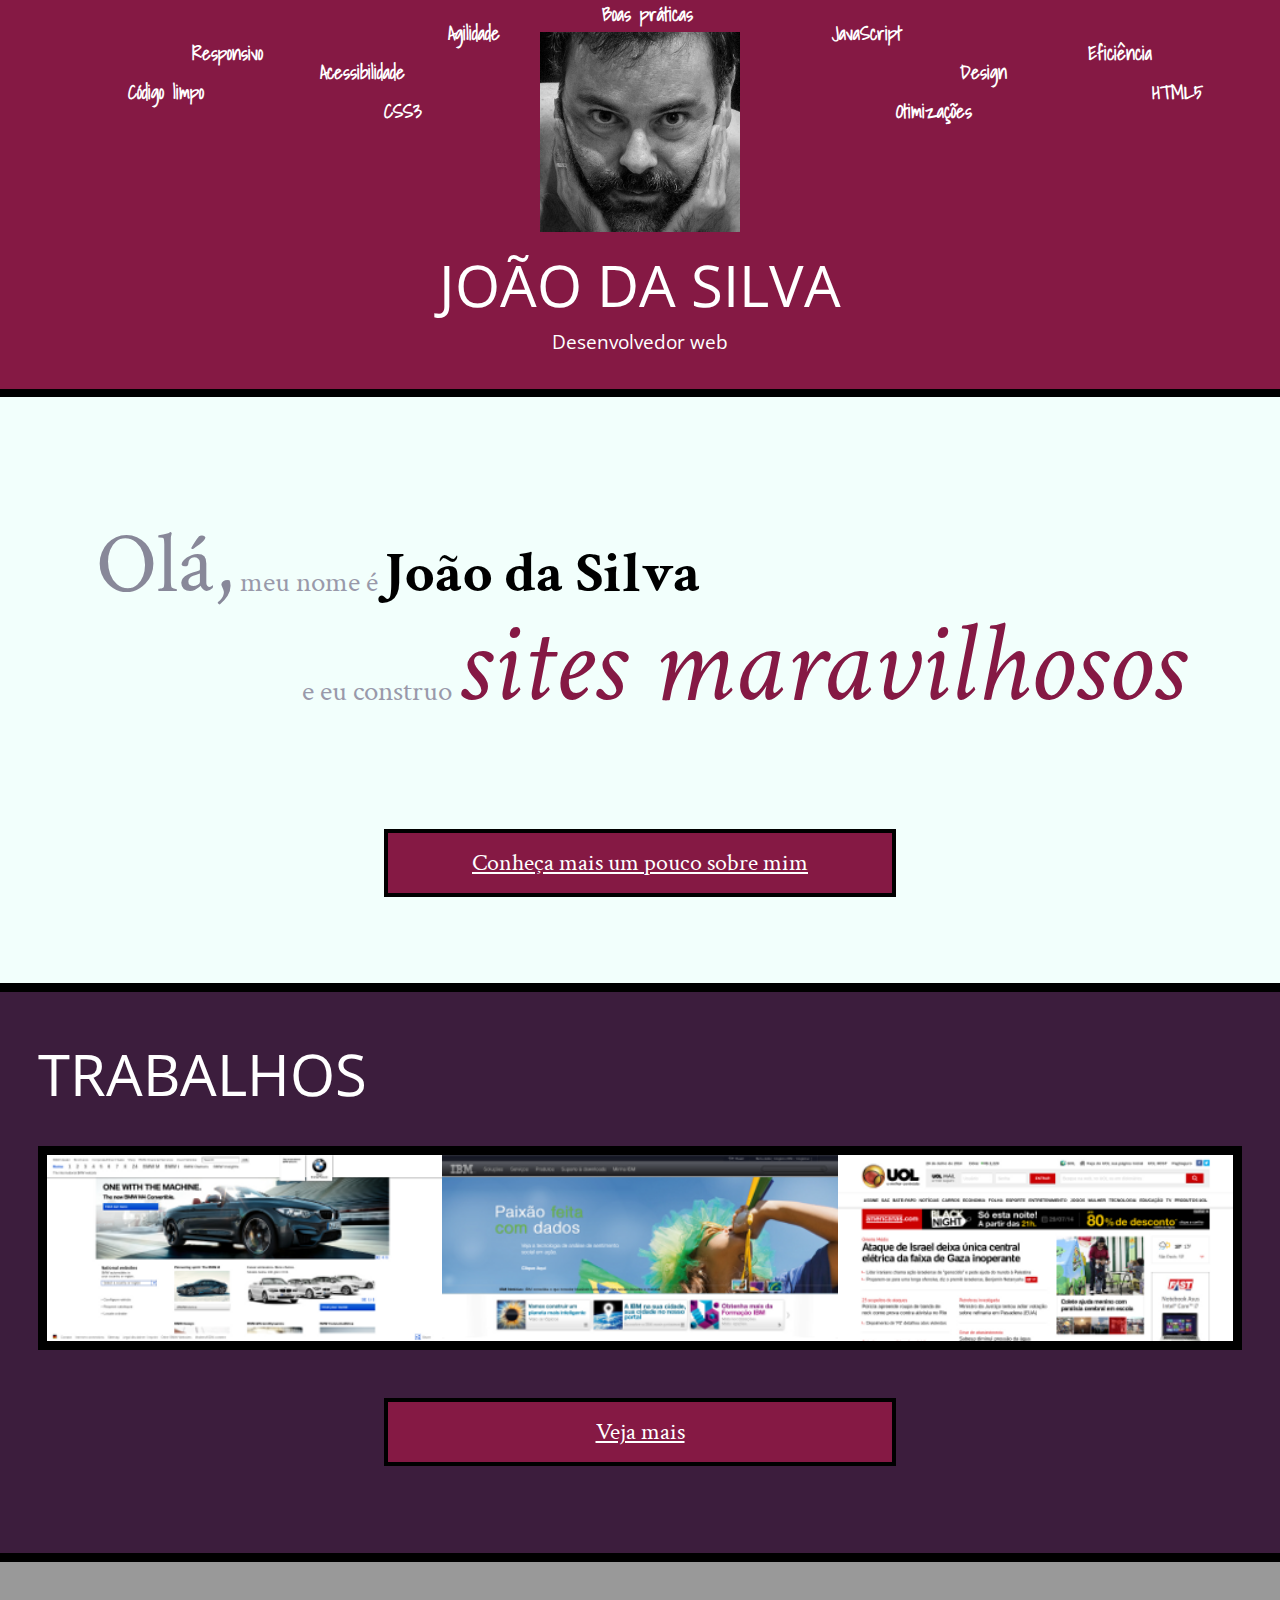
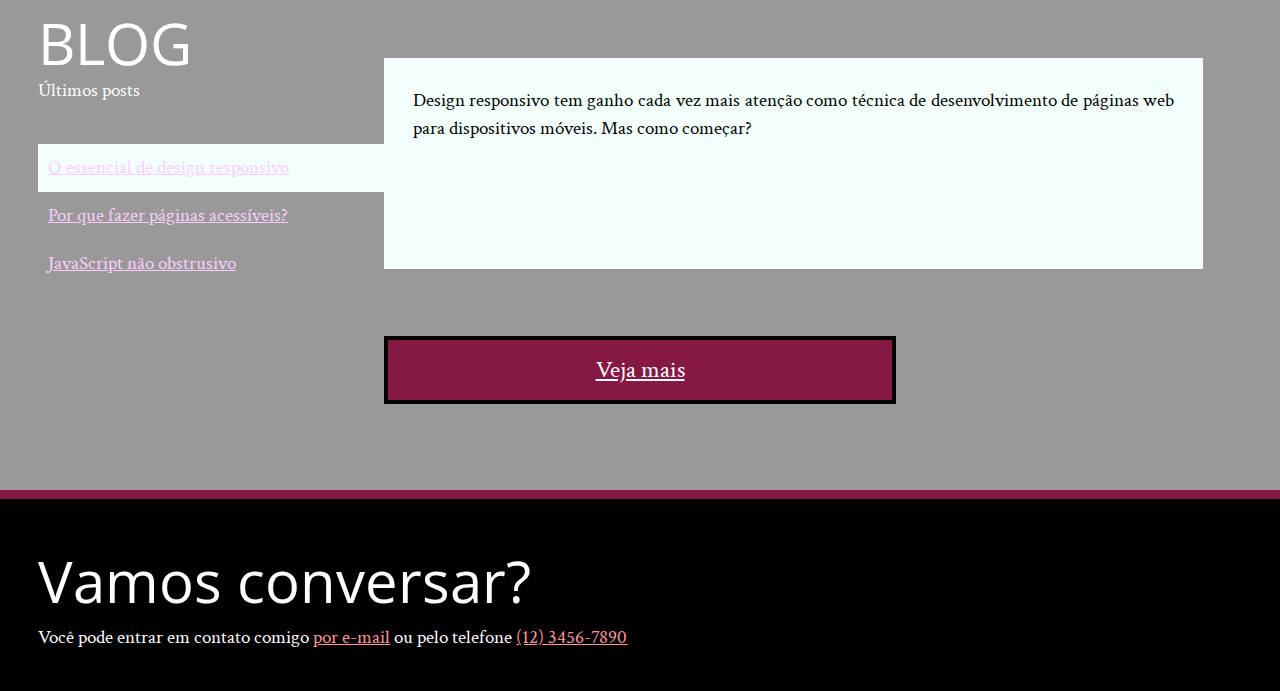
==== index.html @ e2903e5c "Curso HTML & CSS" ====
<!DOCTYPE html>
<html lang="pt">
<head>
    <meta charset="UTF-8">
    <title>João da Silva - Desenvolvedor Web</title>
    <link rel="shortcut icon" href="imagens/favicon.png">
    <link rel="stylesheet" href="css/reset.css">
    <link rel="stylesheet" href="css/site.css">
    <link rel="stylesheet" href="css/index.css">
    <link rel="stylesheet" href="http://fonts.googleapis.com/css?family=Crimson+Text:400,400italic,600">
    <link rel="stylesheet" href="http://fonts.googleapis.com/css?family=Open+Sans+Condensed:700">
    <link rel="stylesheet" href="http://fonts.googleapis.com/css?family=Shadows+Into+Light">
</head>
<body>
<header class="titulo-principal">
    <img class="foto-home" src="imagens/eu.jpg" alt="Foto de João da Silva">
    <h1>João da Silva</h1>
    <p class="subtitulo-principal">Desenvolvedor web</p>
    <ul>
        <li class="palavra-home eficiencia">Eficiência</li>
        <li class="palavra-home boas-praticas">Boas práticas</li>
        <li class="palavra-home codigo-limpo">Código limpo</li>
        <li class="palavra-home css3">CSS3</li>
        <li class="palavra-home html5">HTML5</li>
        <li class="palavra-home javascript">JavaScript</li>
        <li class="palavra-home acessibilidade">Acessibilidade</li>
        <li class="palavra-home responsivo">Responsivo</li>
        <li class="palavra-home otimizacoes">Otimizações</li>
        <li class="palavra-home agilidade">Agilidade</li>
        <li class="palavra-home design">Design</li>
    </ul>
</header>
<main>
    <section class="secao-inicio saudacao">
        <p class="saudacao"><span class="saudacao-inicio">Olá,</span> meu nome é <strong>João da Silva</strong> <span
                class="saudacao-ultima-linha">e eu construo <em>sites maravilhosos</em></span></p>
        <a class="botao-index" href="bio.html">Conheça mais um pouco sobre mim</a>
    </section>
    <section class="secao-inicio trabalhos">
        <h2>Trabalhos</h2>
        <ul>
            <li><img src="imagens/bmw.png" alt="Site da BMW"></li>
            <li><img src="imagens/ibm.png" alt="Site da IBM"></li>
            <li><img src="imagens/uol.png" alt="Site da UOL"></li>
        </ul>
        <a class="botao-index" href="portfolio.html">Veja mais</a>
    </section>
    <section class="secao-inicio blog">
        <h2>Blog</h2>
        <small>Últimos posts</small>
        <ol>
            <li class="mais-recente">
                <a href="blog.html">O essencial de design responsivo</a>
                <p class="inicio-post">
                    Design responsivo tem ganho cada vez mais atenção como técnica de desenvolvimento de páginas web para dispositivos móveis. Mas como começar?
                </p>
            </li>
            <li>
                <a href="blog.html">Por que fazer páginas acessíveis?</a>
            </li>
            <li>
                <a href="blog.html">JavaScript não obstrusivo</a>
            </li>
        </ol>
        <a class="botao-index" href="blog.html">Veja mais</a>
    </section>
</main>
<footer>
    <h2>Vamos conversar?</h2>
    <p>Você pode entrar em contato comigo <a href="contato.html">por e-mail</a> ou pelo telefone <a
            href="tel:+551234567890">(12) 3456-7890</a></p>
</footer>
</body>
</html>
---- css/site.css ----
body {
    font-family: "Crimson Text", "Times New Roman", serif;
    background-color: #F2FFFC;
    font-size: 120%;
    line-height: 1.5;
}

h1,
h2,
.subtitulo-principal {
    font-family: "Open Sans Condensed", "Arial", sans-serif;
}

h1 {
    text-transform: uppercase;
    font-size: 3em;
}

.titulo-principal {
    text-align: center;
    background-color: #851944;
    color: #FFF;
    padding: 2rem;
    border-bottom: .5rem solid #000;
}

.subtitulo-texto {
    font-size: 1.5em;
    clear: both;
}

main a {
    color: #851944;
}

main p {
    text-align: justify;
    margin: 1em 0;
}

.navegacao-site {
    text-align: center;
    background-color: #3C1D3D;
    color: #F2FFFC;
    padding: 1em;
}

.navegacao-site a {
    color: inherit;
    font-family: "Open Sans Condensed", "Arial", sans-serif;
    text-transform: lowercase;
}

.navegacao-site h1 {
    font-size: 1.5em;
    margin-bottom: 1em;
}

.rodape-pagina {
    background-color: #000;
    color: #F2FFFC;
    padding: 1em;
    clear: both;
    position: fixed;
    bottom: 0;
    left: 0;
    width: 100%;
    box-sizing: border-box;
}

.container {
    width: 80ch;
    margin-left: auto;
    margin-right: auto;
    padding: 1.5em 0;
}

strong {
    font-weight: bold;
}

em {
    font-style: italic;
}

.icones-redes-sociais li {
    display: inline-block;
}

.icones-redes-sociais a {
    width: 40px;
    height: 40px;
    display: block;
    text-indent: -99999px;
}

.github {
    background-image: url(../imagens/github.png);
}

.twitter {
    background-image: url(../imagens/twitter.png);
}

.linkedin {
    background-image: url(../imagens/linkedin.png);
}

main {
    width: 80%;
    float: left;
    padding-bottom: 4em;
}

.minha-foto,
.navegacao-site {
    border-left: .5em solid black;
    border-bottom: .5em solid black;
    box-sizing: border-box;
}

.navegacao-site {
    width: 20%;
    float: right;
    position: relative;
    top: 300px;
}

.minha-foto {
    position: absolute;
    top: 0;
    right: 0;
    height: 300px;
}
---- css/index.css ----
header{
    position: relative;
}

.foto-home {
    height: 200px;
}

.palavra-home{
    font-family: "Shadows Into Light", cursive;
    font-weight: bold;
    font-color: #D5447E;
}

.agilidade{
    position: absolute;
    top: 5%;
    left: 35%;
}

.javascript{
    position: absolute;
    top: 5%;
    left: 65%;
}

.responsivo{
    position: absolute;
    top: 10%;
    left: 15%;
}

.eficiencia {
    position: absolute;
    top: 10%;
    left: 85%;
}

.acessibilidade{
    position: absolute;
    top: 15%;
    left: 25%;
}

.design{
    position: absolute;
    top: 15%;
    left: 75%;
}

.codigo-limpo{
    position: absolute;
    top: 20%;
    left: 10%;
}

.html5{
    position: absolute;
    top: 20%;
    left: 90%;
}

.css3{
    position: absolute;
    top: 25%;
    left: 30%;
}

.otimizacoes{
    position: absolute;
    top: 25%;
    left: 70%;
}

.boas-praticas{
    position: absolute;
    top: 0;
    left: 47%;
}

.saudacao p {
    font-size: 1.5em;
    color: #99A;
    line-height: 1;
    padding: 2em;
}
.saudacao-inicio {
    font-size: 3em;
    color: #889;
}
.saudacao-ultima-linha {
    text-align: right;
    display: block;
}
.saudacao strong {
    font-size: 2em;
    color: #000;
}
.saudacao em {
    color: #851944;
    font-size: 4em;
}
.botao-index {
    font-size: 1.25em;
    background-color: #851944;
    color: #FFF;
    padding: .5em;
    border: .2em solid black;
    width: 40ch;
    margin: 2em auto;
    display: block;
    text-align: center;
}
.secao-inicio {
    padding: 2em;
}
.secao-inicio h2 {
    font-size: 3em;
    text-transform: uppercase;
    margin-bottom: .5em;
}
.trabalhos {
    background-color: #3C1D3D;
    border-top: .5em solid #000;
    border-bottom: .5em solid #000;
}
.trabalhos h2 {
    color: #FFF;
}
.trabalhos ul {
    overflow: hidden;
    border: .5em solid black;
}
.trabalhos li {
    float: left;
    width: 33.333%;
}
.trabalhos img {
    width: 100%;
    display: block;
}
.blog {
    background-color: #999;
    color: #FFF;
    border-bottom: .5em solid #851944;
}
.blog small {
    position: relative;
    top: -2em;
}
.blog li a {
    color: #FCF;
    padding: .5em;
    display: block;
}
footer {
    background-color: #000;
    color: #FFF;
    padding: 2em;
}
footer h2 {
    font-size: 3em;
}
footer a {
    color: #F99;
}

main {
    width: 100%;
    padding-bottom: 0;
    float: none;
}

.blog{
    position: relative;
}

.mais-recente{
    background-color: #F2FFFC;
}

.inicio-post{
    position: absolute;
    top: 4em;
    height: 8em;
    left: 30%;
    right: 4em;
    background-color: #F2FFFC;
    color: #000;
    padding: 1.5em;
}

.mais-recente a{
    color: #F26;
}

.blog li{
    width: 30%;
}
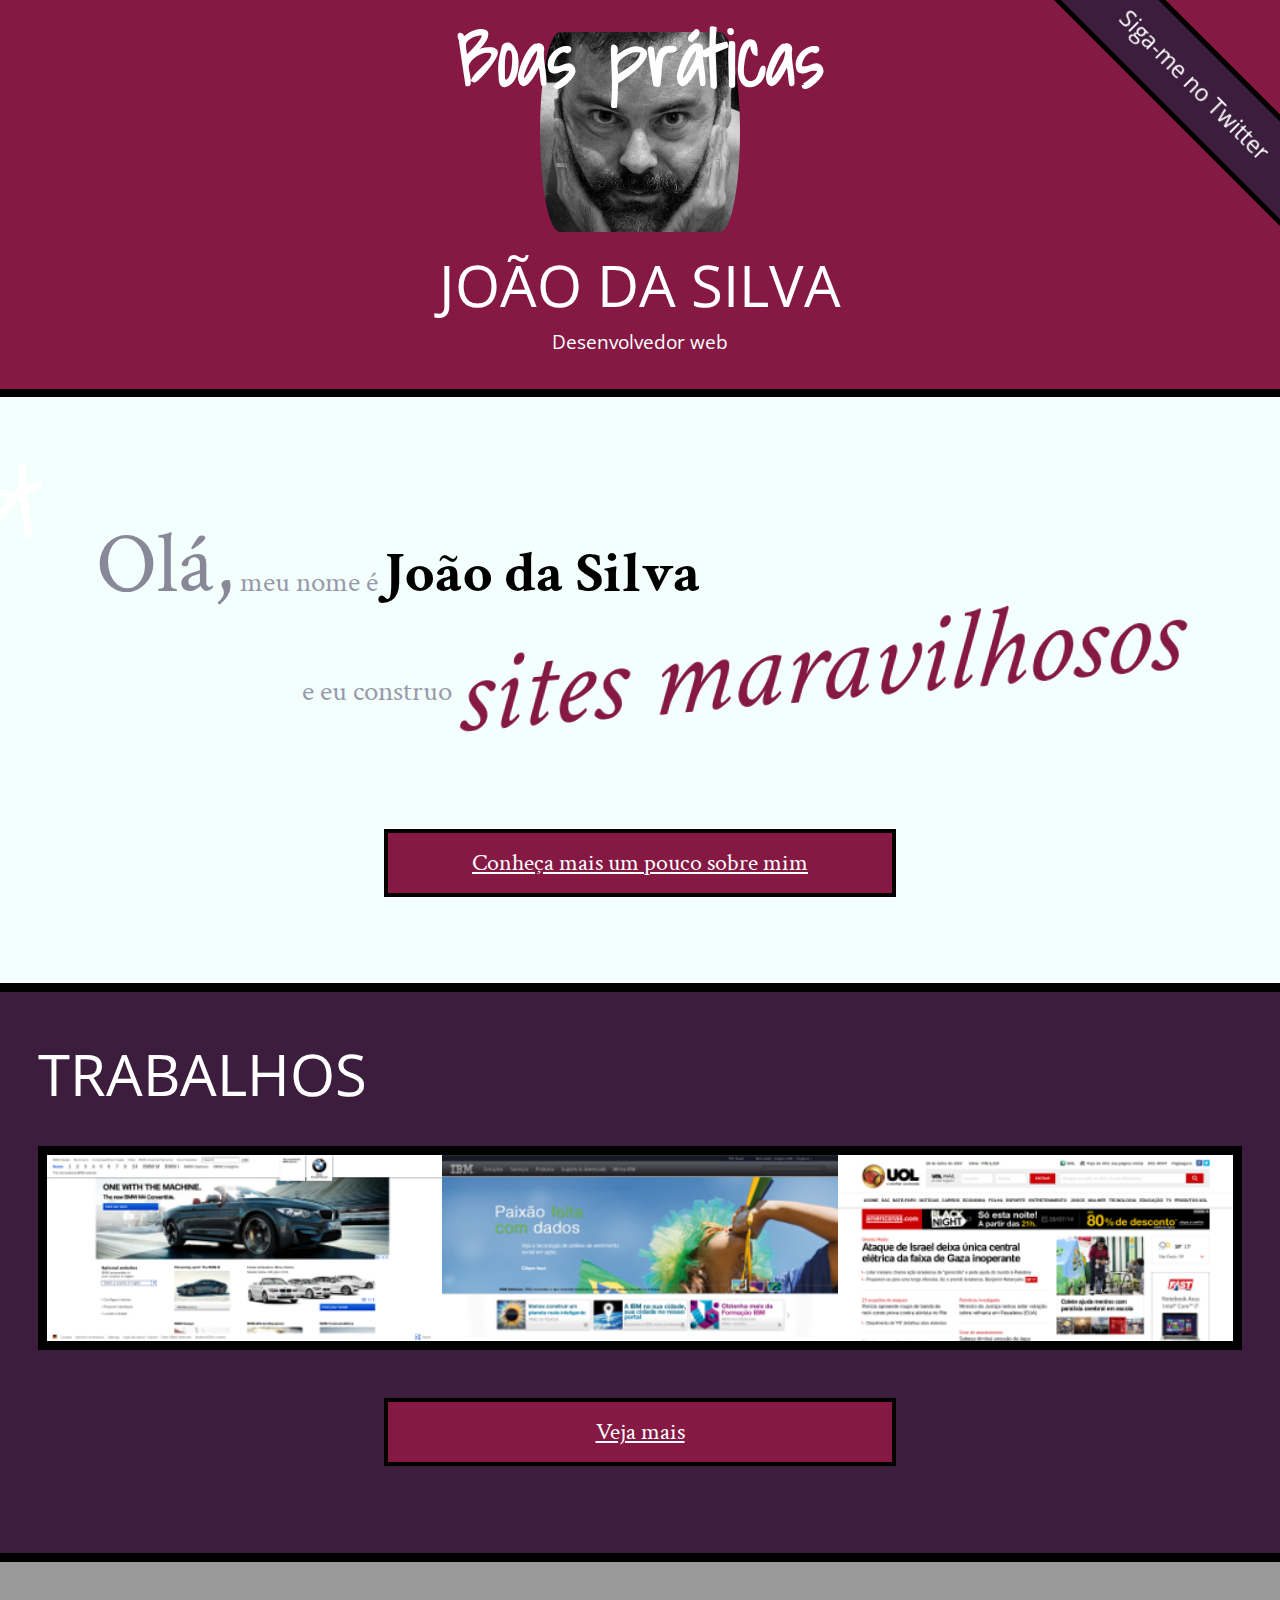
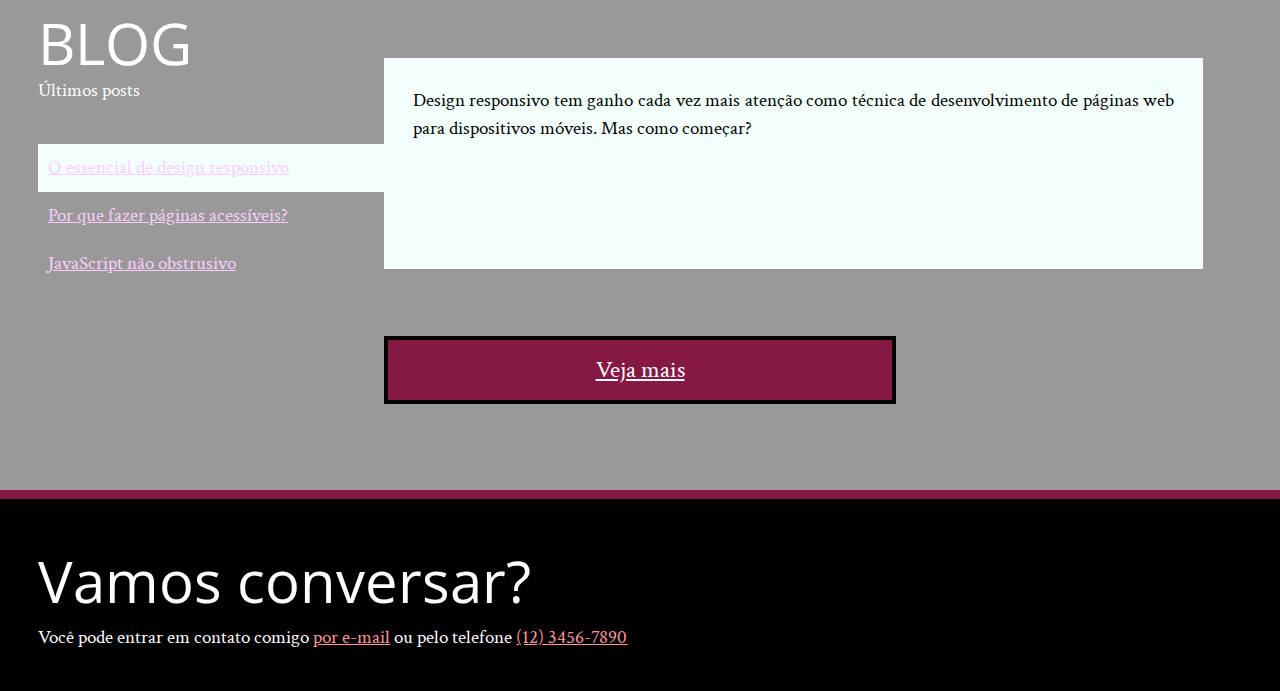
==== commit 54cf5438: "Atualização do código" ====
--- a/index.html
+++ b/index.html
@@ -1,74 +1,76 @@
 <!DOCTYPE html>
 <html lang="pt">
-<head>
-    <meta charset="UTF-8">
-    <title>João da Silva - Desenvolvedor Web</title>
-    <link rel="shortcut icon" href="imagens/favicon.png">
-    <link rel="stylesheet" href="css/reset.css">
-    <link rel="stylesheet" href="css/site.css">
-    <link rel="stylesheet" href="css/index.css">
-    <link rel="stylesheet" href="http://fonts.googleapis.com/css?family=Crimson+Text:400,400italic,600">
-    <link rel="stylesheet" href="http://fonts.googleapis.com/css?family=Open+Sans+Condensed:700">
-    <link rel="stylesheet" href="http://fonts.googleapis.com/css?family=Shadows+Into+Light">
-</head>
-<body>
-<header class="titulo-principal">
-    <img class="foto-home" src="imagens/eu.jpg" alt="Foto de João da Silva">
-    <h1>João da Silva</h1>
-    <p class="subtitulo-principal">Desenvolvedor web</p>
-    <ul>
-        <li class="palavra-home eficiencia">Eficiência</li>
-        <li class="palavra-home boas-praticas">Boas práticas</li>
-        <li class="palavra-home codigo-limpo">Código limpo</li>
-        <li class="palavra-home css3">CSS3</li>
-        <li class="palavra-home html5">HTML5</li>
-        <li class="palavra-home javascript">JavaScript</li>
-        <li class="palavra-home acessibilidade">Acessibilidade</li>
-        <li class="palavra-home responsivo">Responsivo</li>
-        <li class="palavra-home otimizacoes">Otimizações</li>
-        <li class="palavra-home agilidade">Agilidade</li>
-        <li class="palavra-home design">Design</li>
-    </ul>
-</header>
-<main>
-    <section class="secao-inicio saudacao">
-        <p class="saudacao"><span class="saudacao-inicio">Olá,</span> meu nome é <strong>João da Silva</strong> <span
-                class="saudacao-ultima-linha">e eu construo <em>sites maravilhosos</em></span></p>
-        <a class="botao-index" href="bio.html">Conheça mais um pouco sobre mim</a>
-    </section>
-    <section class="secao-inicio trabalhos">
-        <h2>Trabalhos</h2>
-        <ul>
-            <li><img src="imagens/bmw.png" alt="Site da BMW"></li>
-            <li><img src="imagens/ibm.png" alt="Site da IBM"></li>
-            <li><img src="imagens/uol.png" alt="Site da UOL"></li>
+    <head>
+        <meta charset="UTF-8">
+        <title>João da Silva - Desenvolvedor Web</title>
+        <link rel="shortcut icon" href="imagens/favicon.png">
+        <link rel="stylesheet" href="css/reset.css">
+        <link rel="stylesheet" href="css/site.css">
+        <link rel="stylesheet" href="css/index.css">
+        <link rel="stylesheet" href="http://fonts.googleapis.com/css?family=Crimson+Text:400,400italic,600">
+        <link rel="stylesheet" href="http://fonts.googleapis.com/css?family=Open+Sans+Condensed:700">
+        <link rel="stylesheet" href="http://fonts.googleapis.com/css?family=Shadows+Into+Light">
+    </head>
+    <body>
+    <header class="titulo-principal">
+        <img class="foto-home" src="imagens/eu.jpg" alt="Foto de João da Silva">
+        <h1>João da Silva</h1>
+        <p class="subtitulo-principal">Desenvolvedor web</p>
+        <ul class="palavras-home">
+            <li class="palavra-home boas-praticas">Boas práticas</li>
+            <li class="palavra-home codigo-limpo">Código limpo</li>
+            <li class="palavra-home css3">CSS3</li>
+            <li class="palavra-home html5">HTML5</li>
+            <li class="palavra-home javascript">JavaScript</li>
+            <li class="palavra-home acessibilidade">Acessibilidade</li>
+            <li class="palavra-home responsivo">Responsivo</li>
+            <li class="palavra-home otimizacoes">Otimizações</li>
+            <li class="palavra-home agilidade">Agilidade</li>
+            <li class="palavra-home design">Design</li>
+            <li class="palavra-home eficiencia">Eficiência</li>
         </ul>
-        <a class="botao-index" href="portfolio.html">Veja mais</a>
-    </section>
-    <section class="secao-inicio blog">
-        <h2>Blog</h2>
-        <small>Últimos posts</small>
-        <ol>
-            <li class="mais-recente">
-                <a href="blog.html">O essencial de design responsivo</a>
-                <p class="inicio-post">
-                    Design responsivo tem ganho cada vez mais atenção como técnica de desenvolvimento de páginas web para dispositivos móveis. Mas como começar?
-                </p>
-            </li>
-            <li>
-                <a href="blog.html">Por que fazer páginas acessíveis?</a>
-            </li>
-            <li>
-                <a href="blog.html">JavaScript não obstrusivo</a>
-            </li>
-        </ol>
-        <a class="botao-index" href="blog.html">Veja mais</a>
-    </section>
-</main>
-<footer>
-    <h2>Vamos conversar?</h2>
-    <p>Você pode entrar em contato comigo <a href="contato.html">por e-mail</a> ou pelo telefone <a
-            href="tel:+551234567890">(12) 3456-7890</a></p>
-</footer>
-</body>
+        <a class="banner-twitter" href="http://twitter.com/joaodasilva">Siga-me no Twitter</a>
+    </header>
+    <main>
+        <section class="secao-inicio saudacao">
+            <p class="saudacao"><span class="saudacao-inicio">Olá,</span> meu nome é <strong>João da Silva</strong> <span
+                    class="saudacao-ultima-linha">e eu construo <em>sites maravilhosos</em></span></p>
+            <a class="botao-index" href="bio.html">Conheça mais um pouco sobre mim</a>
+        </section>
+        <section class="secao-inicio trabalhos">
+            <h2>Trabalhos</h2>
+            <ul>
+                <li><img src="imagens/bmw.png" alt="Site da BMW"></li>
+                <li><img src="imagens/ibm.png" alt="Site da IBM"></li>
+                <li><img src="imagens/uol.png" alt="Site da UOL"></li>
+            </ul>
+            <a class="botao-index" href="portfolio.html">Veja mais</a>
+        </section>
+        <section class="secao-inicio blog">
+            <h2>Blog</h2>
+            <small>Últimos posts</small>
+            <ol>
+                <li class="mais-recente">
+                    <a href="blog.html">O essencial de design responsivo</a>
+                    <p class="inicio-post">
+                        Design responsivo tem ganho cada vez mais atenção como técnica de desenvolvimento de páginas web
+                        para dispositivos móveis. Mas como começar?
+                    </p>
+                </li>
+                <li>
+                    <a href="blog.html">Por que fazer páginas acessíveis?</a>
+                </li>
+                <li>
+                    <a href="blog.html">JavaScript não obstrusivo</a>
+                </li>
+            </ol>
+            <a class="botao-index" href="blog.html">Veja mais</a>
+        </section>
+    </main>
+    <footer>
+        <h2>Vamos conversar?</h2>
+        <p>Você pode entrar em contato comigo <a href="contato.html">por e-mail</a> ou pelo telefone <a
+                href="tel:+551234567890">(12) 3456-7890</a></p>
+    </footer>
+    </body>
 </html>
--- a/css/site.css
+++ b/css/site.css
@@ -7,7 +7,9 @@
 
 h1,
 h2,
-.subtitulo-principal {
+.subtitulo-principal,
+.banner-twitter
+{
     font-family: "Open Sans Condensed", "Arial", sans-serif;
 }
 
--- a/css/index.css
+++ b/css/index.css
@@ -1,81 +1,110 @@
-header{
+header {
     position: relative;
 }
 
 .foto-home {
     height: 200px;
-}
-
-.palavra-home{
+    border-radius: 10% / 50%;
+}
+
+.palavras-home{
+    perspective: 6px;
+    position: absolute;
+    top: 0;
+    left: 0;
+    width: 100%;
+    height: 100%;
+    font-size: 400%;
+}
+
+.palavra-home {
     font-family: "Shadows Into Light", cursive;
     font-weight: bold;
     font-color: #D5447E;
 }
 
-.agilidade{
+.banner-twitter{
+    width: 14em;
+    line-height: 1em;
+    padding: 1em 0;
+    box-sizing: border-box;
+
+    text-align: center;
+    text-decoration: none;
+    background-color: #3C1D3D;
+    color: #FFF;
+    border: #000 solid 0.25em;
+    font-size: 1.2em;
+
     position: absolute;
-    top: 5%;
+    top: 0%;
+    right: 0%;
+    transform-origin: 0 0;
+    transform: translate(6.5754em, -2.4749em) rotate(45deg);
+}
+
+.eficiencia {
+    top: 50%;
+    left: 60%;
+    transform: translate(-50%, -50%) rotate(-5deg) translateZ(4px);
+}
+
+.codigo-limpo {
+    top: 45%;
+    left: 25%;
+    transform: translate(-50%, -50%) rotate(-10deg) translateZ(2px);
+}
+
+.css3 {
+    top: 55%;
     left: 35%;
-}
-
-.javascript{
-    position: absolute;
-    top: 5%;
+    transform: translate(-50%, -50%) rotate(5deg) translateZ(2px);
+}
+
+.html5 {
+    top: 30%;
     left: 65%;
-}
-
-.responsivo{
-    position: absolute;
-    top: 10%;
-    left: 15%;
-}
-
-.eficiencia {
-    position: absolute;
-    top: 10%;
-    left: 85%;
-}
-
-.acessibilidade{
-    position: absolute;
+    transform: translate(-50%, -50%) rotate(10deg) translateZ(2px);
+}
+
+.javascript {
     top: 15%;
-    left: 25%;
-}
-
-.design{
-    position: absolute;
-    top: 15%;
-    left: 75%;
-}
-
-.codigo-limpo{
-    position: absolute;
-    top: 20%;
-    left: 10%;
-}
-
-.html5{
-    position: absolute;
-    top: 20%;
-    left: 90%;
-}
-
-.css3{
-    position: absolute;
-    top: 25%;
-    left: 30%;
-}
-
-.otimizacoes{
-    position: absolute;
-    top: 25%;
-    left: 70%;
-}
-
-.boas-praticas{
-    position: absolute;
-    top: 0;
-    left: 47%;
+    left: 60%;
+    transform: translate(-50%, -50%) rotate(-5deg) translateZ(1px);
+}
+
+.acessibilidade {
+    top: 30%;
+    left: 35%;
+    transform: translate(-50%, -50%) rotate(-5deg) translateZ(3px);
+}
+
+.responsivo {
+    top: 40%;
+    left: 40%;
+    transform: translate(-50%, -50%) rotate(10deg) translateZ(3px);
+}
+
+.otimizacoes {
+    top: 70%;
+    left: 65%;
+    transform: translate(-50%, -50%) rotate(-5deg) translateZ(2px);
+}
+
+.agilidade {
+    top: 75%;
+    left: 35%;
+    transform: translate(-50%, -50%) rotate(5deg) translateZ(1px);
+}
+
+.design {
+    top: 40%;
+    left: 60%;
+    transform: translate(-50%, -50%) rotate(10deg) translateZ(2px);
+}
+
+.boas-praticas {
+    scale(0.25);
 }
 
 .saudacao p {
@@ -84,22 +113,29 @@
     line-height: 1;
     padding: 2em;
 }
+
 .saudacao-inicio {
     font-size: 3em;
     color: #889;
 }
+
 .saudacao-ultima-linha {
     text-align: right;
     display: block;
 }
+
 .saudacao strong {
     font-size: 2em;
     color: #000;
 }
+
 .saudacao em {
     color: #851944;
     font-size: 4em;
-}
+    transform: rotate(-5deg) skew(-10deg) ;
+    display: inline-block;
+}
+
 .botao-index {
     font-size: 1.25em;
     background-color: #851944;
@@ -111,56 +147,69 @@
     display: block;
     text-align: center;
 }
+
 .secao-inicio {
     padding: 2em;
 }
+
 .secao-inicio h2 {
     font-size: 3em;
     text-transform: uppercase;
     margin-bottom: .5em;
 }
+
 .trabalhos {
     background-color: #3C1D3D;
     border-top: .5em solid #000;
     border-bottom: .5em solid #000;
 }
+
 .trabalhos h2 {
     color: #FFF;
 }
+
 .trabalhos ul {
     overflow: hidden;
     border: .5em solid black;
 }
+
 .trabalhos li {
     float: left;
     width: 33.333%;
 }
+
 .trabalhos img {
     width: 100%;
     display: block;
 }
+
 .blog {
     background-color: #999;
     color: #FFF;
     border-bottom: .5em solid #851944;
 }
+
 .blog small {
     position: relative;
     top: -2em;
 }
+
 .blog li a {
     color: #FCF;
     padding: .5em;
     display: block;
 }
+
 footer {
     background-color: #000;
     color: #FFF;
     padding: 2em;
 }
+
 footer h2 {
     font-size: 3em;
 }
+
 footer a {
     color: #F99;
 }
@@ -171,15 +220,15 @@
     float: none;
 }
 
-.blog{
+.blog {
     position: relative;
 }
 
-.mais-recente{
+.mais-recente {
     background-color: #F2FFFC;
 }
 
-.inicio-post{
+.inicio-post {
     position: absolute;
     top: 4em;
     height: 8em;
@@ -190,10 +239,10 @@
     padding: 1.5em;
 }
 
-.mais-recente a{
+.mais-recente a {
     color: #F26;
 }
 
-.blog li{
+.blog li {
     width: 30%;
 }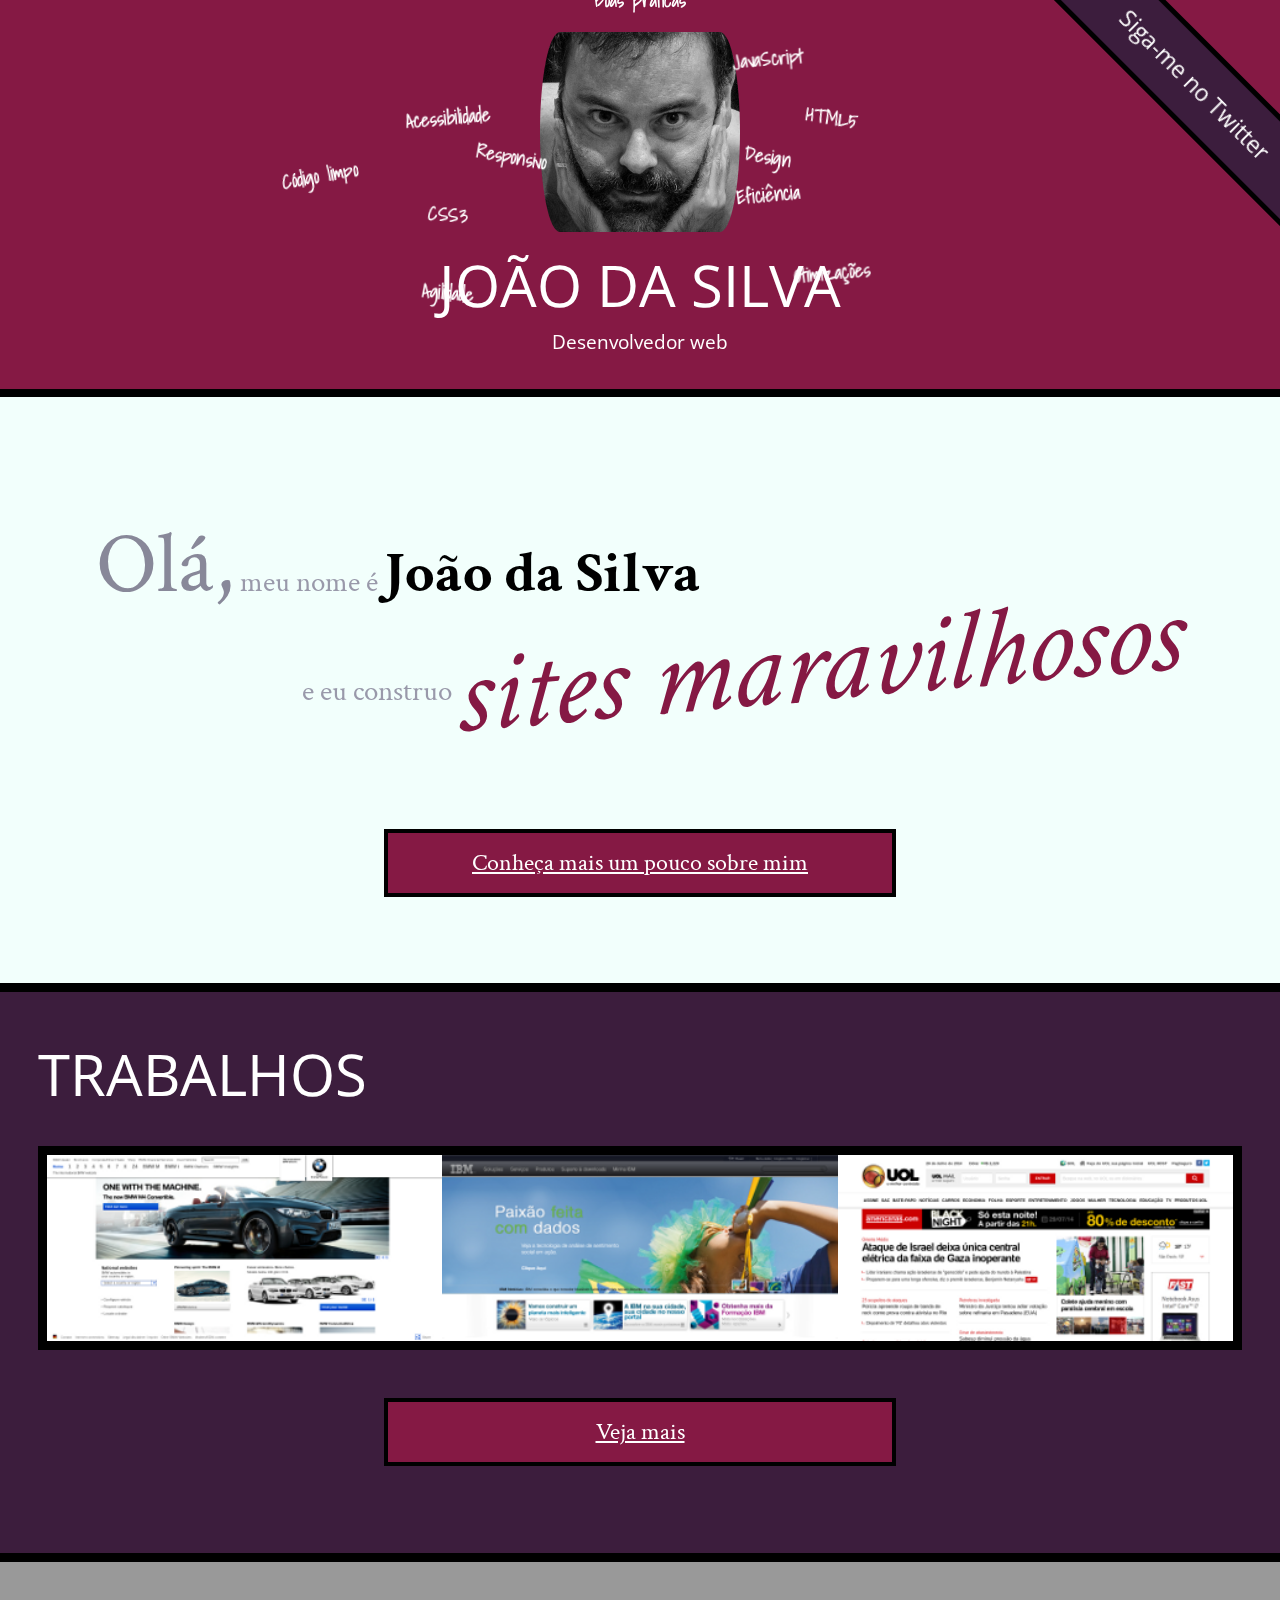
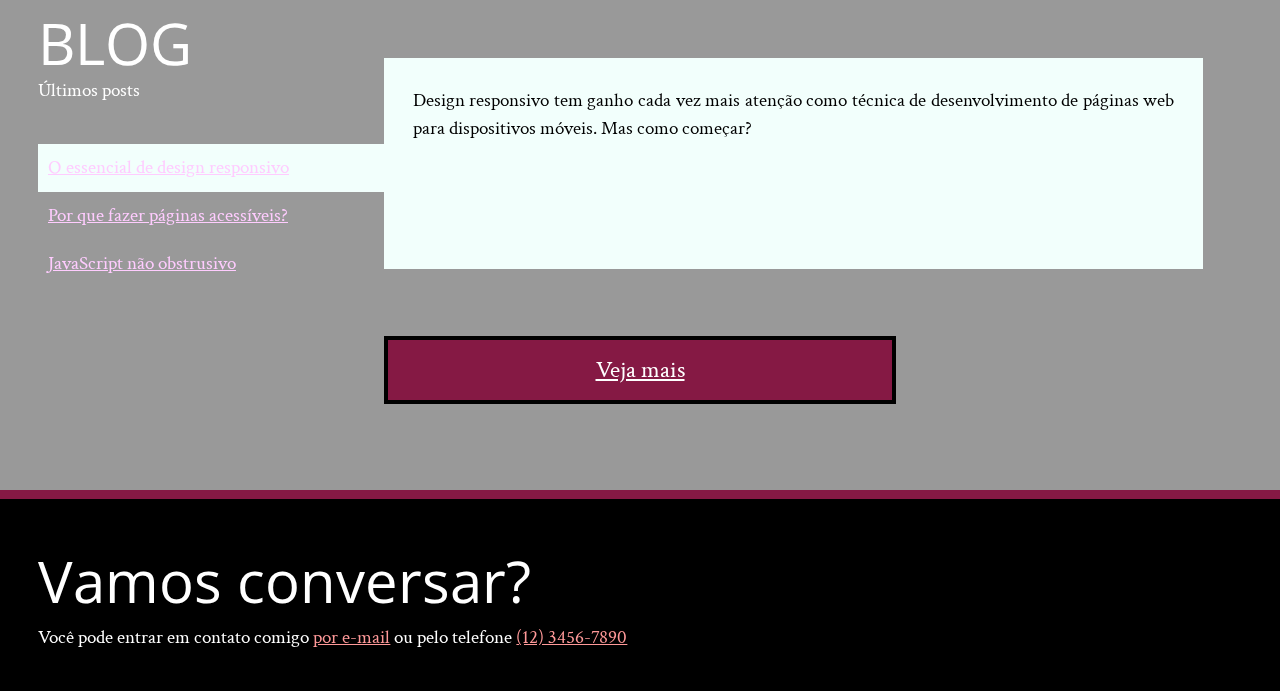
==== commit 14a440a3: "Atualizando novamente o código" ====
--- a/index.html
+++ b/index.html
@@ -12,65 +12,65 @@
         <link rel="stylesheet" href="http://fonts.googleapis.com/css?family=Shadows+Into+Light">
     </head>
     <body>
-    <header class="titulo-principal">
-        <img class="foto-home" src="imagens/eu.jpg" alt="Foto de João da Silva">
-        <h1>João da Silva</h1>
-        <p class="subtitulo-principal">Desenvolvedor web</p>
-        <ul class="palavras-home">
-            <li class="palavra-home boas-praticas">Boas práticas</li>
-            <li class="palavra-home codigo-limpo">Código limpo</li>
-            <li class="palavra-home css3">CSS3</li>
-            <li class="palavra-home html5">HTML5</li>
-            <li class="palavra-home javascript">JavaScript</li>
-            <li class="palavra-home acessibilidade">Acessibilidade</li>
-            <li class="palavra-home responsivo">Responsivo</li>
-            <li class="palavra-home otimizacoes">Otimizações</li>
-            <li class="palavra-home agilidade">Agilidade</li>
-            <li class="palavra-home design">Design</li>
-            <li class="palavra-home eficiencia">Eficiência</li>
-        </ul>
-        <a class="banner-twitter" href="http://twitter.com/joaodasilva">Siga-me no Twitter</a>
-    </header>
-    <main>
-        <section class="secao-inicio saudacao">
-            <p class="saudacao"><span class="saudacao-inicio">Olá,</span> meu nome é <strong>João da Silva</strong> <span
-                    class="saudacao-ultima-linha">e eu construo <em>sites maravilhosos</em></span></p>
-            <a class="botao-index" href="bio.html">Conheça mais um pouco sobre mim</a>
-        </section>
-        <section class="secao-inicio trabalhos">
-            <h2>Trabalhos</h2>
-            <ul>
-                <li><img src="imagens/bmw.png" alt="Site da BMW"></li>
-                <li><img src="imagens/ibm.png" alt="Site da IBM"></li>
-                <li><img src="imagens/uol.png" alt="Site da UOL"></li>
+        <header class="titulo-principal">
+            <img class="foto-home" src="imagens/eu.jpg" alt="Foto de João da Silva">
+            <h1>João da Silva</h1>
+            <p class="subtitulo-principal">Desenvolvedor web</p>
+            <ul class="palavras-home">
+                <li class="palavra-home boas-praticas">Boas práticas</li>
+                <li class="palavra-home codigo-limpo">Código limpo</li>
+                <li class="palavra-home css3">CSS3</li>
+                <li class="palavra-home html5">HTML5</li>
+                <li class="palavra-home javascript">JavaScript</li>
+                <li class="palavra-home acessibilidade">Acessibilidade</li>
+                <li class="palavra-home responsivo">Responsivo</li>
+                <li class="palavra-home otimizacoes">Otimizações</li>
+                <li class="palavra-home agilidade">Agilidade</li>
+                <li class="palavra-home design">Design</li>
+                <li class="palavra-home eficiencia">Eficiência</li>
             </ul>
-            <a class="botao-index" href="portfolio.html">Veja mais</a>
-        </section>
-        <section class="secao-inicio blog">
-            <h2>Blog</h2>
-            <small>Últimos posts</small>
-            <ol>
-                <li class="mais-recente">
-                    <a href="blog.html">O essencial de design responsivo</a>
-                    <p class="inicio-post">
-                        Design responsivo tem ganho cada vez mais atenção como técnica de desenvolvimento de páginas web
-                        para dispositivos móveis. Mas como começar?
-                    </p>
-                </li>
-                <li>
-                    <a href="blog.html">Por que fazer páginas acessíveis?</a>
-                </li>
-                <li>
-                    <a href="blog.html">JavaScript não obstrusivo</a>
-                </li>
-            </ol>
-            <a class="botao-index" href="blog.html">Veja mais</a>
-        </section>
-    </main>
-    <footer>
-        <h2>Vamos conversar?</h2>
-        <p>Você pode entrar em contato comigo <a href="contato.html">por e-mail</a> ou pelo telefone <a
-                href="tel:+551234567890">(12) 3456-7890</a></p>
-    </footer>
+            <a class="banner-twitter" href="http://twitter.com/joaodasilva">Siga-me no Twitter</a>
+        </header>
+        <main>
+            <section class="secao-inicio saudacao">
+                <p class="saudacao"><span class="saudacao-inicio">Olá,</span> meu nome é <strong>João da Silva</strong> <span
+                        class="saudacao-ultima-linha">e eu construo <em>sites maravilhosos</em></span></p>
+                <a class="botao-index" href="bio.html">Conheça mais um pouco sobre mim</a>
+            </section>
+            <section class="secao-inicio trabalhos">
+                <h2>Trabalhos</h2>
+                <ul>
+                    <li><img src="imagens/bmw.png" alt="Site da BMW"></li>
+                    <li><img src="imagens/ibm.png" alt="Site da IBM"></li>
+                    <li><img src="imagens/uol.png" alt="Site da UOL"></li>
+                </ul>
+                <a class="botao-index" href="portfolio.html">Veja mais</a>
+            </section>
+            <section class="secao-inicio blog">
+                <h2>Blog</h2>
+                <small>Últimos posts</small>
+                <ol>
+                    <li class="mais-recente">
+                        <a href="blog.html">O essencial de design responsivo</a>
+                        <p class="inicio-post">
+                            Design responsivo tem ganho cada vez mais atenção como técnica de desenvolvimento de páginas web
+                            para dispositivos móveis. Mas como começar?
+                        </p>
+                    </li>
+                    <li>
+                        <a href="blog.html">Por que fazer páginas acessíveis?</a>
+                    </li>
+                    <li>
+                        <a href="blog.html">JavaScript não obstrusivo</a>
+                    </li>
+                </ol>
+                <a class="botao-index" href="blog.html">Veja mais</a>
+            </section>
+        </main>
+        <footer>
+            <h2>Vamos conversar?</h2>
+            <p>Você pode entrar em contato comigo <a href="contato.html">por e-mail</a> ou pelo telefone <a
+                    href="tel:+551234567890">(12) 3456-7890</a></p>
+        </footer>
     </body>
 </html>
--- a/css/index.css
+++ b/css/index.css
@@ -7,20 +7,26 @@
     border-radius: 10% / 50%;
 }
 
+body{
+    perspective: 6px;
+    perspective-origin: 50% 160px;
+}
+
 .palavras-home{
-    perspective: 6px;
+    transform-style: preserve-3d;
     position: absolute;
     top: 0;
     left: 0;
     width: 100%;
     height: 100%;
-    font-size: 400%;
 }
 
 .palavra-home {
     font-family: "Shadows Into Light", cursive;
     font-weight: bold;
     font-color: #D5447E;
+    font-size: 400%;
+    position: absolute;
 }
 
 .banner-twitter{
@@ -46,65 +52,67 @@
 .eficiencia {
     top: 50%;
     left: 60%;
-    transform: translate(-50%, -50%) rotate(-5deg) translateZ(4px);
+    transform: translate(-50%, -50%) translateZ(4px) rotate(-5deg)  scale(0.25);
 }
 
 .codigo-limpo {
     top: 45%;
     left: 25%;
-    transform: translate(-50%, -50%) rotate(-10deg) translateZ(2px);
+    transform: translate(-50%, -50%) translateZ(2px) rotate(-10deg) scale(0.25);
 }
 
 .css3 {
     top: 55%;
     left: 35%;
-    transform: translate(-50%, -50%) rotate(5deg) translateZ(2px);
+    transform: translate(-50%, -50%) translateZ(2px) rotate(5deg) scale(0.25);
 }
 
 .html5 {
     top: 30%;
     left: 65%;
-    transform: translate(-50%, -50%) rotate(10deg) translateZ(2px);
+    transform: translate(-50%, -50%) translateZ(2px) rotate(10deg) scale(0.25);
 }
 
 .javascript {
     top: 15%;
     left: 60%;
-    transform: translate(-50%, -50%) rotate(-5deg) translateZ(1px);
+    transform: translate(-50%, -50%) translateZ(1px) rotate(-5deg) scale(0.25);
 }
 
 .acessibilidade {
     top: 30%;
     left: 35%;
-    transform: translate(-50%, -50%) rotate(-5deg) translateZ(3px);
+    transform: translate(-50%, -50%) translateZ(3px) rotate(-5deg) scale(0.25);
 }
 
 .responsivo {
     top: 40%;
     left: 40%;
-    transform: translate(-50%, -50%) rotate(10deg) translateZ(3px);
+    transform: translate(-50%, -50%) translateZ(3px) rotate(10deg) scale(0.25);
 }
 
 .otimizacoes {
     top: 70%;
     left: 65%;
-    transform: translate(-50%, -50%) rotate(-5deg) translateZ(2px);
+    transform: translate(-50%, -50%) translateZ(2px) rotate(-5deg) scale(0.25);
 }
 
 .agilidade {
     top: 75%;
     left: 35%;
-    transform: translate(-50%, -50%) rotate(5deg) translateZ(1px);
+    transform: translate(-50%, -50%)translateZ(1px) rotate(5deg)  scale(0.25);
 }
 
 .design {
     top: 40%;
     left: 60%;
-    transform: translate(-50%, -50%) rotate(10deg) translateZ(2px);
+    transform: translate(-50%, -50%) translateZ(2px) rotate(10deg) scale(0.25);
 }
 
 .boas-praticas {
-    scale(0.25);
+    top: 0;
+    left: 50%;
+    transform: translate(-50%, -50%) translateZ(-0.5px) scale(0.25);
 }
 
 .saudacao p {
@@ -184,6 +192,7 @@
 }
 
 .blog {
+    position: relative;
     background-color: #999;
     color: #FFF;
     border-bottom: .5em solid #851944;
@@ -192,6 +201,10 @@
 .blog small {
     position: relative;
     top: -2em;
+}
+
+.blog li {
+    width: 30%;
 }
 
 .blog li a {
@@ -218,10 +231,6 @@
     width: 100%;
     padding-bottom: 0;
     float: none;
-}
-
-.blog {
-    position: relative;
 }
 
 .mais-recente {
@@ -241,8 +250,4 @@
 
 .mais-recente a {
     color: #F26;
-}
-
-.blog li {
-    width: 30%;
 }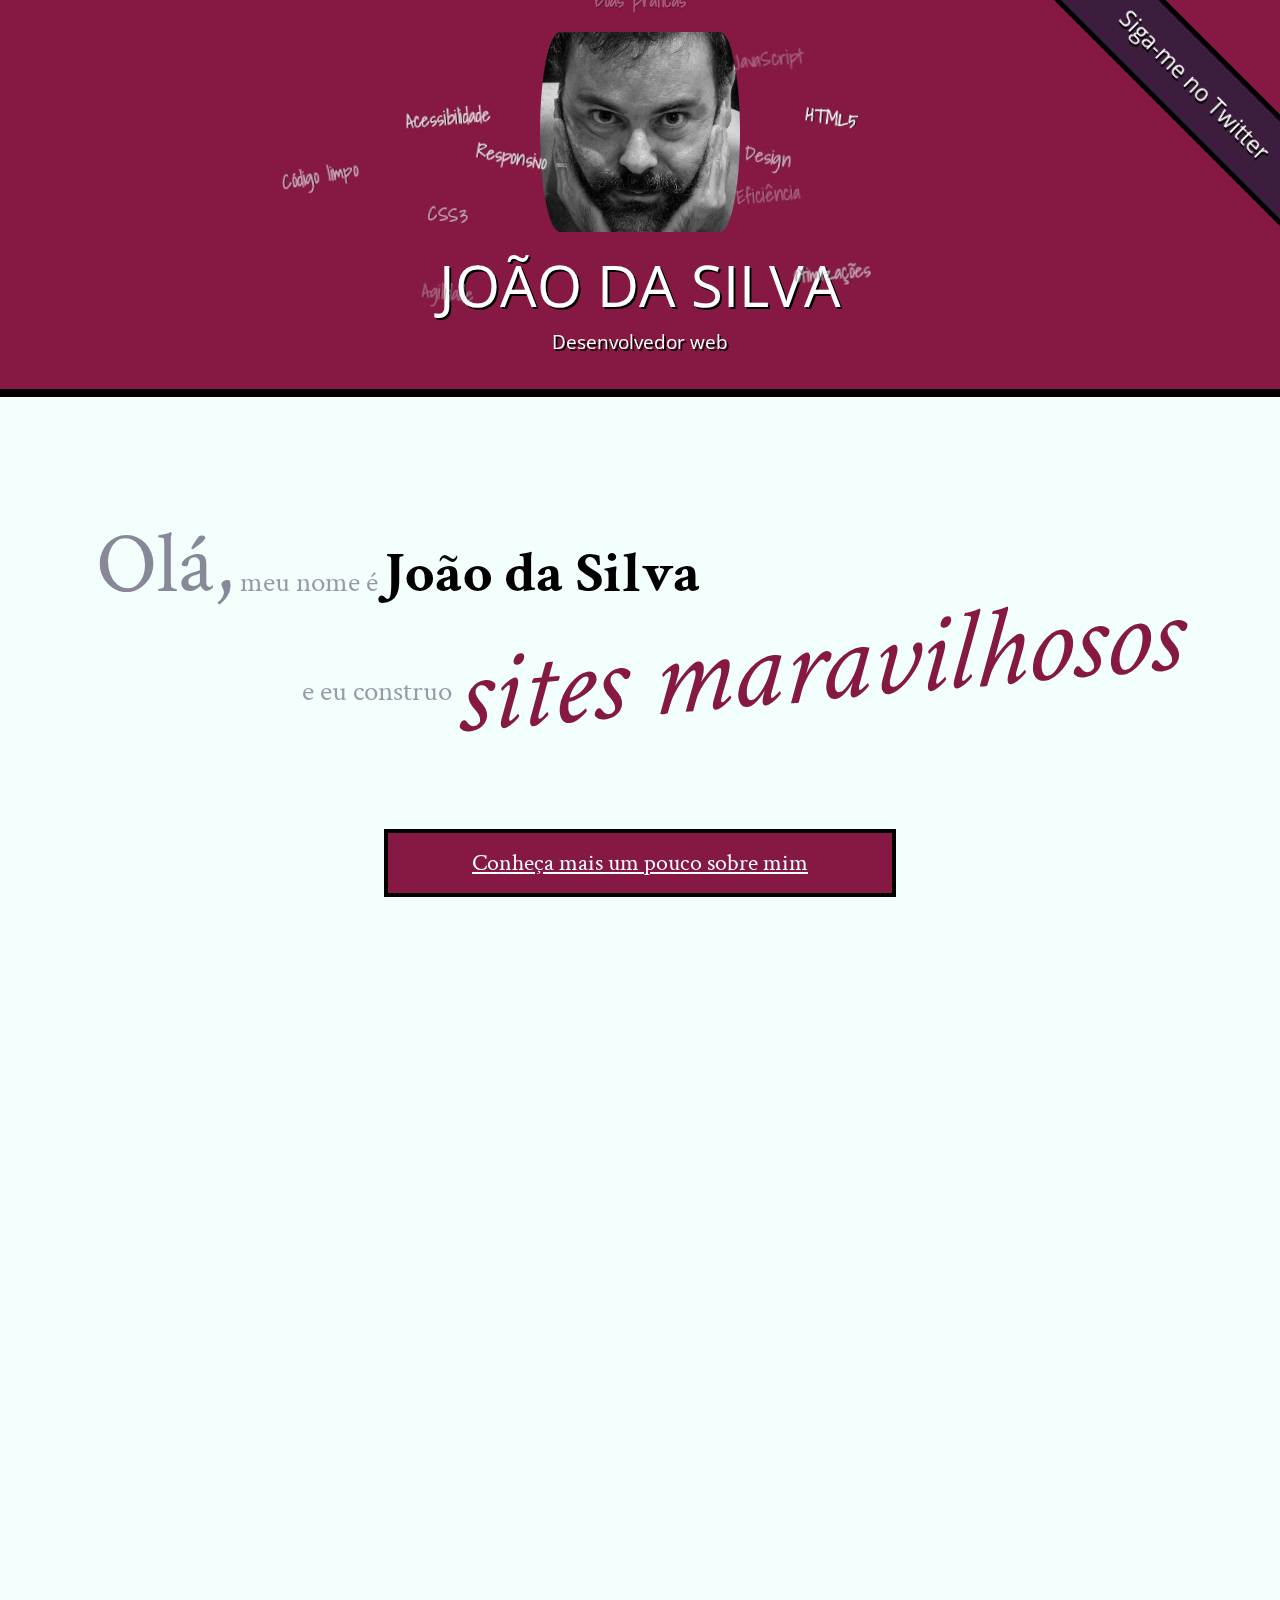
==== commit b70331b1: "Atualizando novamente" ====
--- a/index.html
+++ b/index.html
@@ -47,21 +47,30 @@
                 <a class="botao-index" href="portfolio.html">Veja mais</a>
             </section>
             <section class="secao-inicio blog">
-                <h2>Blog</h2>
+                <h2 class="ultimos-posts">Blog</h2>
                 <small>Últimos posts</small>
                 <ol>
-                    <li class="mais-recente">
+                    <li class="mais-recente" tabindex="1">
                         <a href="blog.html">O essencial de design responsivo</a>
                         <p class="inicio-post">
                             Design responsivo tem ganho cada vez mais atenção como técnica de desenvolvimento de páginas web
                             para dispositivos móveis. Mas como começar?
                         </p>
                     </li>
-                    <li>
+                    <li tabindex="1">
                         <a href="blog.html">Por que fazer páginas acessíveis?</a>
+                        <p class="inicio-post">
+                            Tem se falado cada vez sobe a acessibilidade na web. Há diversas técnicas e diretivas a serem
+                            seguidas, inclusive da própria W3C. Mas vale a pena investir nisso?
+                        </p>
                     </li>
-                    <li>
+                    <li tabindex="1">
                         <a href="blog.html">JavaScript não obstrusivo</a>
+                        <p class="inicio-post">
+                            JavaScript é uma linguagem essencial hoje em dia para criar páginas ricas, interativas e
+                            dinâmicas. Porém, há alguns cuidados que devem ser tomados ao colocarmos código JavaScript
+                            em nossas páginas.
+                        </p>
                     </li>
                 </ol>
                 <a class="botao-index" href="blog.html">Veja mais</a>
--- a/css/site.css
+++ b/css/site.css
@@ -24,6 +24,7 @@
     color: #FFF;
     padding: 2rem;
     border-bottom: .5rem solid #000;
+    text-shadow: 2px 2px #000;
 }
 
 .subtitulo-texto {
@@ -59,16 +60,18 @@
 }
 
 .rodape-pagina {
-    background-color: #000;
+    background-image: radial-gradient(ellipse at left bottom, rgba(60, 29, 61, 0.8) 65%,
+        black 65%,
+        black 70%,
+        transparent 70%);
+    width: 25%;
     color: #F2FFFC;
     padding: 1em;
     clear: both;
     position: fixed;
     bottom: 0;
     left: 0;
-    width: 100%;
-    box-sizing: border-box;
-}
+ }
 
 .container {
     width: 80ch;
@@ -134,3 +137,13 @@
     right: 0;
     height: 300px;
 }
+
+main a:hover,
+footer a:hover,
+main a:focus, footer a:focus{
+    background-color: red;
+}
+
+aside a:hover, aside a:focus{
+    text-shadow: 0 0 2px pink;
+}--- a/css/index.css
+++ b/css/index.css
@@ -1,3 +1,7 @@
+header h1{
+    text-shadow: 2px 2px #000;
+}
+
 header {
     position: relative;
 }
@@ -49,22 +53,30 @@
     transform: translate(6.5754em, -2.4749em) rotate(45deg);
 }
 
+html, body{
+    height: 100%;
+    overflow-x: hidden;
+}
+
 .eficiencia {
     top: 50%;
     left: 60%;
     transform: translate(-50%, -50%) translateZ(4px) rotate(-5deg)  scale(0.25);
+    opacity: .3;
 }
 
 .codigo-limpo {
     top: 45%;
     left: 25%;
     transform: translate(-50%, -50%) translateZ(2px) rotate(-10deg) scale(0.25);
+    opacity: .6;
 }
 
 .css3 {
     top: 55%;
     left: 35%;
     transform: translate(-50%, -50%) translateZ(2px) rotate(5deg) scale(0.25);
+    opacity: .6;
 }
 
 .html5 {
@@ -77,42 +89,49 @@
     top: 15%;
     left: 60%;
     transform: translate(-50%, -50%) translateZ(1px) rotate(-5deg) scale(0.25);
+    opacity: .3;
 }
 
 .acessibilidade {
     top: 30%;
     left: 35%;
     transform: translate(-50%, -50%) translateZ(3px) rotate(-5deg) scale(0.25);
+    opacity: .8;
 }
 
 .responsivo {
     top: 40%;
     left: 40%;
     transform: translate(-50%, -50%) translateZ(3px) rotate(10deg) scale(0.25);
+    opacity: .8;
 }
 
 .otimizacoes {
     top: 70%;
     left: 65%;
     transform: translate(-50%, -50%) translateZ(2px) rotate(-5deg) scale(0.25);
+    opacity: .6;
 }
 
 .agilidade {
     top: 75%;
     left: 35%;
     transform: translate(-50%, -50%)translateZ(1px) rotate(5deg)  scale(0.25);
+    opacity: .3;
 }
 
 .design {
     top: 40%;
     left: 60%;
     transform: translate(-50%, -50%) translateZ(2px) rotate(10deg) scale(0.25);
+    opacity: .6;
 }
 
 .boas-praticas {
     top: 0;
     left: 50%;
     transform: translate(-50%, -50%) translateZ(-0.5px) scale(0.25);
+    opacity: .3;
 }
 
 .saudacao p {
@@ -164,12 +183,18 @@
     font-size: 3em;
     text-transform: uppercase;
     margin-bottom: .5em;
+    text-shadow: 2px 2px #000;
 }
 
 .trabalhos {
     background-color: #3C1D3D;
     border-top: .5em solid #000;
     border-bottom: .5em solid #000;
+    background-image: linear-gradient(135deg, transparent, transparent 14px, rgba(0,0,0,.1) 14px, rgba(0,0,0,.1) 15px,
+            transparent 15px, transparent);
+    background-size: 20px 20px;
+    background-attachment: fixed;
+
 }
 
 .trabalhos h2 {
@@ -196,6 +221,10 @@
     background-color: #999;
     color: #FFF;
     border-bottom: .5em solid #851944;
+    background-image: linear-gradient(135deg, transparent, transparent 14px, rgba(255,255,255,.1) 14px,
+            rgba(255,255,255,.1) 15px, transparent 15px, transparent);
+    background-size: 20px 20px;
+    background-attachment: fixed;
 }
 
 .blog small {
@@ -231,10 +260,6 @@
     width: 100%;
     padding-bottom: 0;
     float: none;
-}
-
-.mais-recente {
-    background-color: #F2FFFC;
 }
 
 .inicio-post {
@@ -246,8 +271,16 @@
     background-color: #F2FFFC;
     color: #000;
     padding: 1.5em;
-}
-
-.mais-recente a {
+    display: none;
+}
+
+.ultimos-posts a:hover + .inicio-post,
+.ultimos-posts a:focus + .inicio-post{
+    display: block;
+}
+
+.ultimos-posts a:hover,
+.ultimos-posts a:focus{
+    background-color: #F2FFFC;
     color: #F26;
 }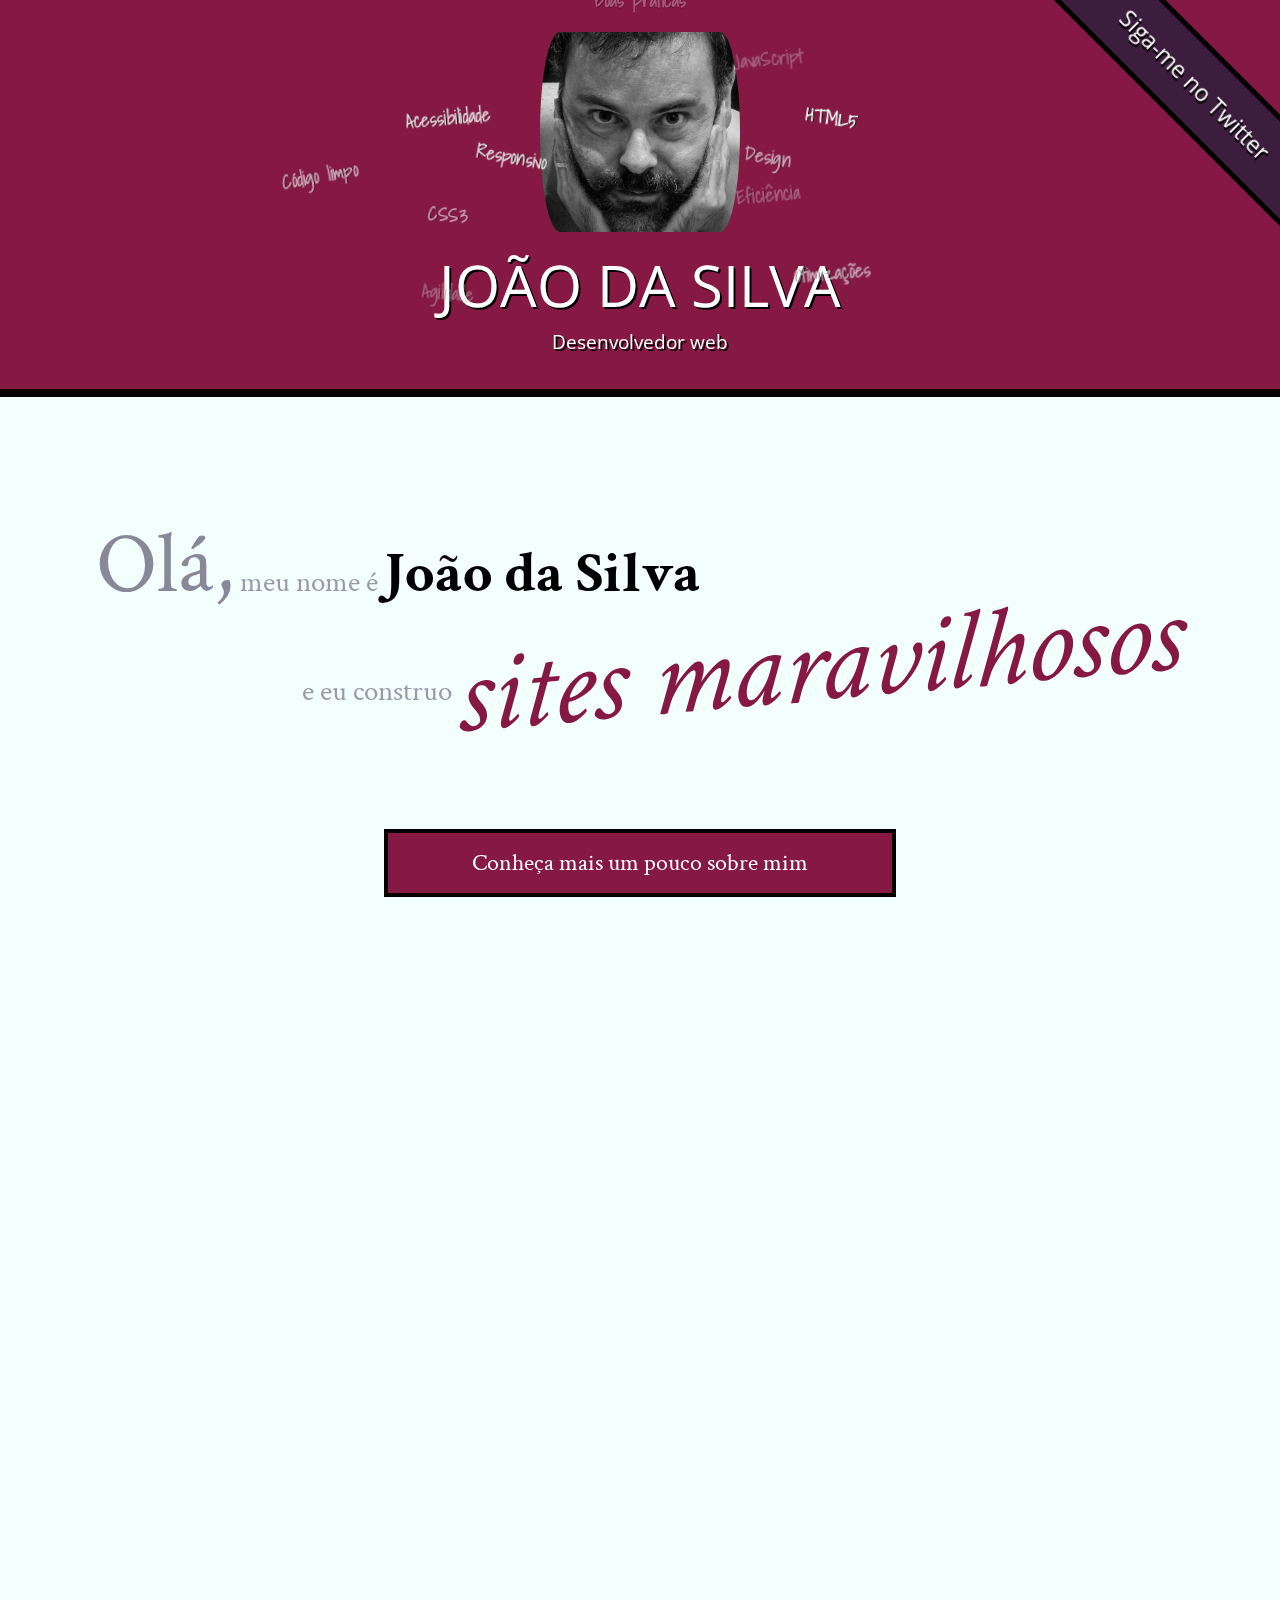
==== commit dbcec185: "Atualizando código" ====
--- a/index.html
+++ b/index.html
@@ -40,9 +40,41 @@
             <section class="secao-inicio trabalhos">
                 <h2>Trabalhos</h2>
                 <ul>
-                    <li><img src="imagens/bmw.png" alt="Site da BMW"></li>
-                    <li><img src="imagens/ibm.png" alt="Site da IBM"></li>
-                    <li><img src="imagens/uol.png" alt="Site da UOL"></li>
+                    <li>
+                        <a href="http://www.bmw.com">
+                            <figure>
+                                <img src="imagens/bmw.png" alt="Site da BMW">
+                                <figcaption>BMW.com: melhoria da performance</figcaption>
+                            </figure>
+                        </a>
+                    </li>
+
+                    <li>
+                        <a href="http://www.ibm.com">
+                            <figure>
+                                <img src="imagens/ibm.png" alt="Site da BMW">
+                                <figcaption>IBM.com: design responsivo</figcaption>
+                            </figure>
+                        </a>
+                    </li>
+
+                    <li>
+                        <a href="http://www.uol.com">
+                            <figure>
+                                <img src="imagens/uol.png" alt="Portal UOL">
+                                <figcaption>Uol.com.br: usabilidade melhorada</figcaption>
+                            </figure>
+                        </a>
+                    </li>
+
+                    <li>
+                        <a href="http://terra.com.br">
+                            <figure>
+                                <img src="imagens/terra.png" alt="Portal Terra">
+                                <figcaption>Terra.com.br: arquitetura mais fluída</figcaption>
+                             </figure>
+                        </a>
+                    </li>
                 </ul>
                 <a class="botao-index" href="portfolio.html">Veja mais</a>
             </section>
--- a/css/site.css
+++ b/css/site.css
@@ -8,8 +8,7 @@
 h1,
 h2,
 .subtitulo-principal,
-.banner-twitter
-{
+.banner-twitter {
     font-family: "Open Sans Condensed", "Arial", sans-serif;
 }
 
@@ -61,9 +60,9 @@
 
 .rodape-pagina {
     background-image: radial-gradient(ellipse at left bottom, rgba(60, 29, 61, 0.8) 65%,
-        black 65%,
-        black 70%,
-        transparent 70%);
+    black 65%,
+    black 70%,
+    transparent 70%);
     width: 25%;
     color: #F2FFFC;
     padding: 1em;
@@ -71,7 +70,7 @@
     position: fixed;
     bottom: 0;
     left: 0;
- }
+}
 
 .container {
     width: 80ch;
@@ -93,6 +92,7 @@
 }
 
 .icones-redes-sociais a {
+    position: relative;
     width: 40px;
     height: 40px;
     display: block;
@@ -112,7 +112,7 @@
 }
 
 main {
-    width: 80%;
+    width: calc(100% - .9 * 300px);
     float: left;
     padding-bottom: 4em;
 }
@@ -125,7 +125,7 @@
 }
 
 .navegacao-site {
-    width: 20%;
+    width: calc(0.9 * 300px);
     float: right;
     position: relative;
     top: 300px;
@@ -140,10 +140,35 @@
 
 main a:hover,
 footer a:hover,
-main a:focus, footer a:focus{
+main a:focus, footer a:focus {
     background-color: red;
 }
 
-aside a:hover, aside a:focus{
+aside a:hover, aside a:focus {
     text-shadow: 0 0 2px pink;
+}
+
+.icones-redes-sociais a:hover::after,
+.icones-redes-sociais a:focus::after{
+    content: attr(data-legenda);
+    color: #FFFFFF;
+    background-color: #000000;
+    text-indent: 0;
+    position: absolute;
+    top: 100%;
+    right: 0;
+    width: 300%;
+    font-size: .75em;
+}
+
+.icones-redes-sociais a:hover::before,
+.icones-redes-sociais a:focus::before {
+    content: '';
+    width: 1em;
+    height: 1em;
+    background-color: black;
+    position: absolute;
+    bottom: 0;
+    left: 0;
+    transform: translateY(.5em) rotate(45deg);
 }--- a/css/index.css
+++ b/css/index.css
@@ -31,6 +31,14 @@
     font-color: #D5447E;
     font-size: 400%;
     position: absolute;
+    animation: aparece 2s;
+}
+
+@keyframes aparece {
+    0%{
+        opacity: 0;
+        transform: scale(0.001);
+    }
 }
 
 .banner-twitter{
@@ -50,8 +58,13 @@
     top: 0%;
     right: 0%;
     transform-origin: 0 0;
-    transform: translate(6.5754em, -2.4749em) rotate(45deg);
-}
+    transform: translate(calc(.707 * (3.5em - 100%) + 100%), calc(-.707 * 3.5em)) rotate(45deg);
+    animation: aparece 0.5s;
+    animation-delay: 2s;
+    animation-fill-mode: backwards;
+}
+
+
 
 html, body{
     height: 100%;
@@ -173,6 +186,8 @@
     margin: 2em auto;
     display: block;
     text-align: center;
+    transition: .5s;
+    text-decoration: none;
 }
 
 .secao-inicio {
@@ -202,13 +217,32 @@
 }
 
 .trabalhos ul {
-    overflow: hidden;
+    display: flex;
+    align-items: center;
+    justify-content: space-between;
+   
+}
+
+.trabalhos li {
     border: .5em solid black;
-}
-
-.trabalhos li {
-    float: left;
-    width: 33.333%;
+    flex: 1;
+}
+
+.trabalhos li:first-child{
+    order: 2;
+    transform: scale(1.2);
+}
+
+.trabalhos li:nth-child(2){
+    order: 1;
+}
+
+.trabalhos li:nth-child(3){
+    order: 3;
+}
+
+.trabalhos li:last-child{
+    order: 4;
 }
 
 .trabalhos img {
@@ -274,13 +308,37 @@
     display: none;
 }
 
-.ultimos-posts a:hover + .inicio-post,
-.ultimos-posts a:focus + .inicio-post{
-    display: block;
-}
-
-.ultimos-posts a:hover,
-.ultimos-posts a:focus{
-    background-color: #F2FFFC;
-    color: #F26;
-}+.blog a:hover + .inicio-post,
+.blog a:focus + .inicio-post{
+    display: block;
+}
+
+.botao-index:focus,
+.botao-index:hover{
+    background-color: #C54974;
+    color: white;
+    box-shadow: 0 0 1em #FA9;
+}
+
+.saudacao em{
+    animation: flutua 1s infinite;
+    position: relative;
+    animation-direction: alternate;
+    animation-timing-function: ease-in-out;
+}
+
+@keyframes flutua {
+    from {
+        top: -5px
+    }
+    to{
+        top: 5px;
+    }
+
+}
+
+.saudacao em:hover
+{
+    animation-play-state: paused;
+}
+
